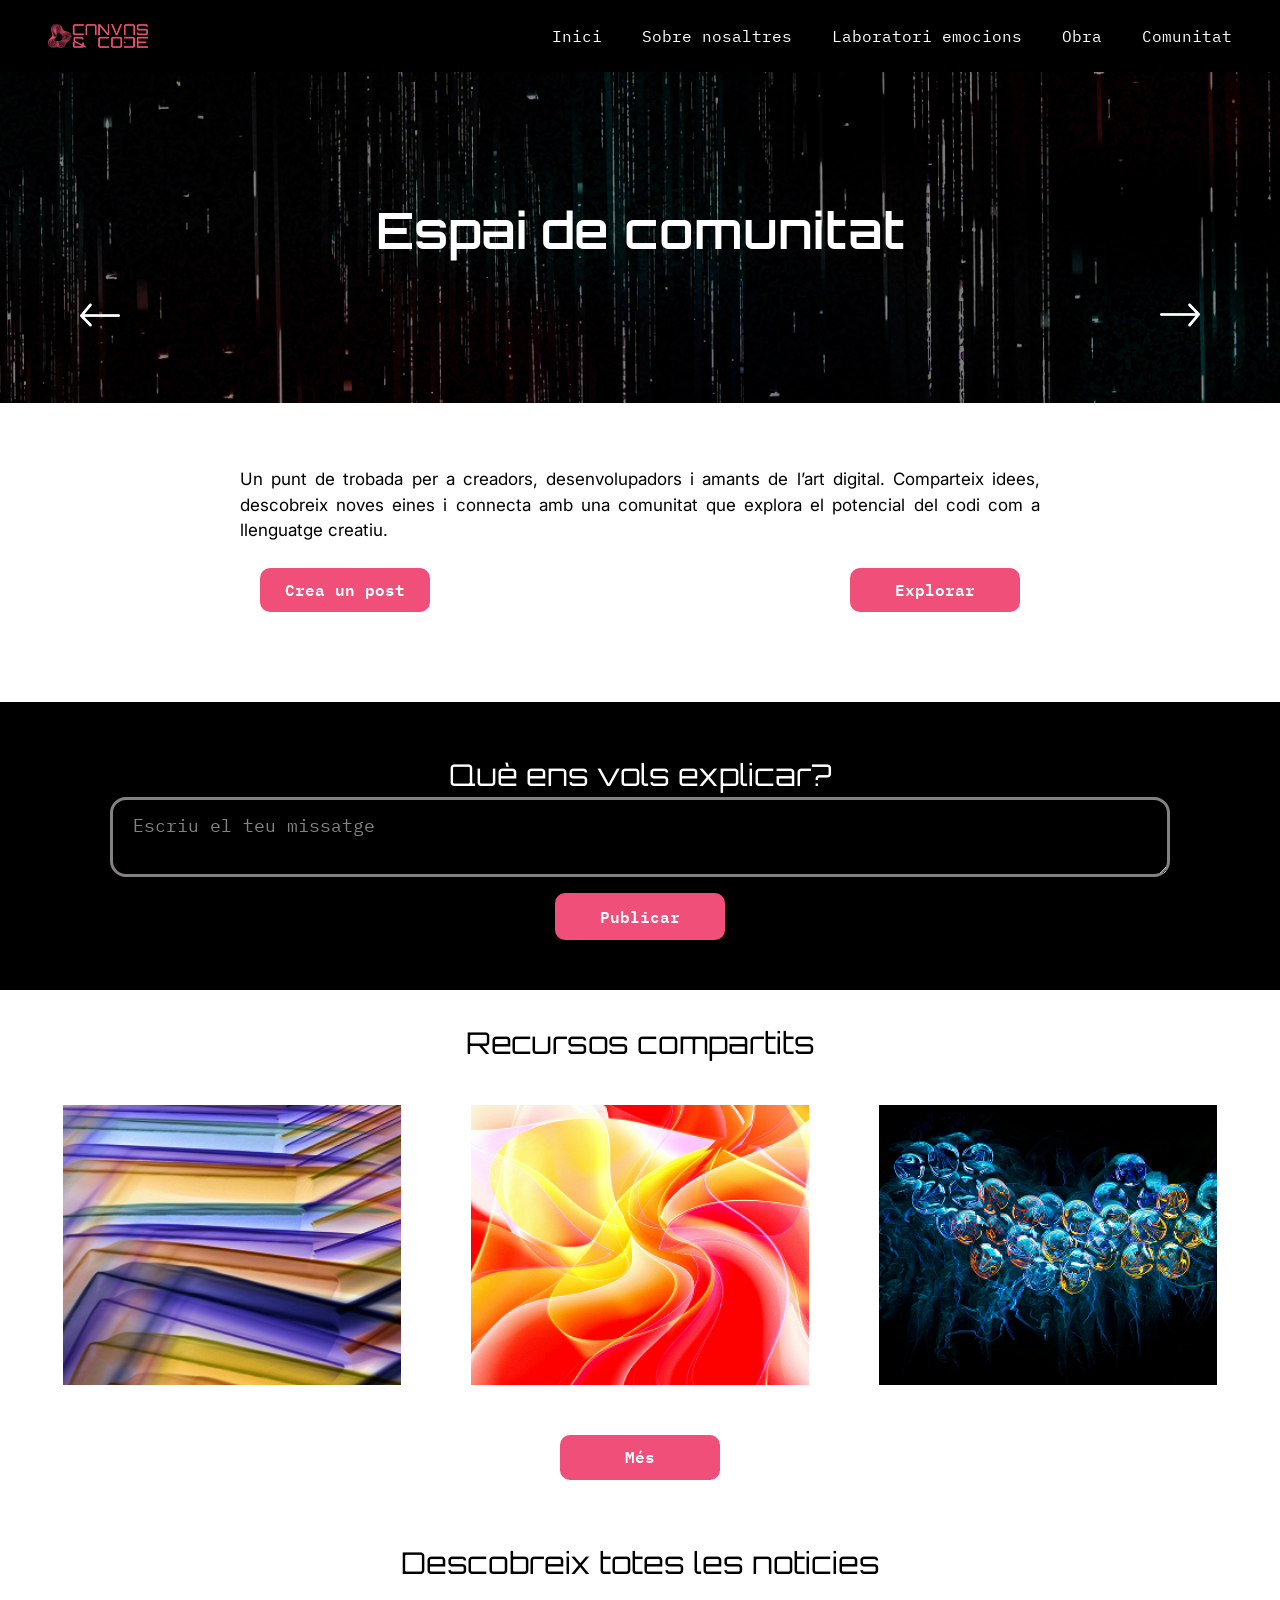
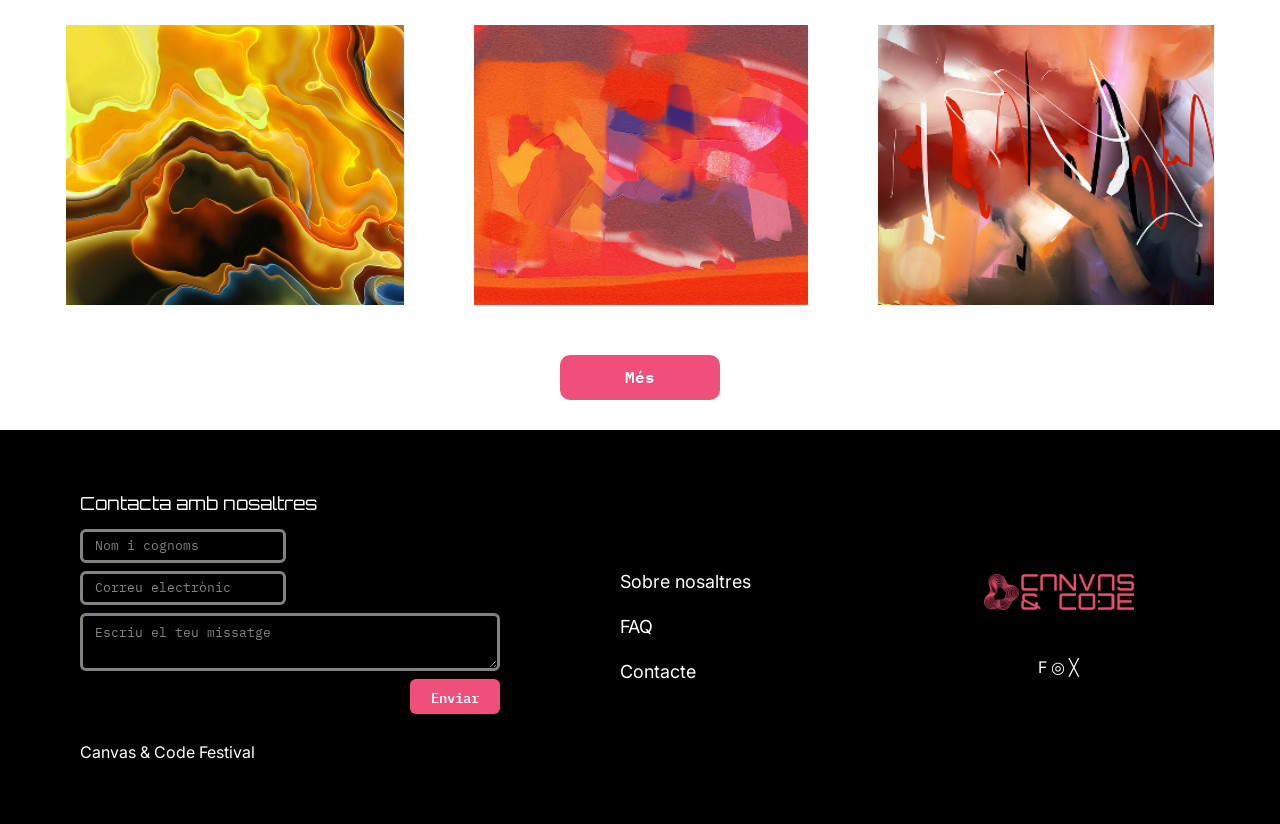
==== html/comunitat.html @ eeadcdd1 "Add files via upload" ====
<!DOCTYPE html>
<html lang="ca">

<head>
    <meta charset="UTF-8">
    <meta name="viewport" content="width=device-width, initial-scale=1.0">

    <title>Comunitat | Canvas & Code</title>

    <link rel="stylesheet" href="../css/reset.css">
    <link rel="stylesheet" href="../css/style.css">
    <link rel="stylesheet" href="../css/responsive.css">

    <script src="../JS/menu.js" defer></script>
</head>

<body>

     <header class="header">

        <div class="topbar">
            <a href="../index.html">
                <img src="../assets/img/logo.png" alt="Logo Canvas&Code" class="logo">
            </a>

            <button class="menuBoto" aria-label="Obrir menu" aria-expanded="false">
                  <img src="../assets/img/MenuHamburguesa.png" alt="" class="menu-icon">
                </button>

        <nav class="nav" aria-label="Navegació principal">

            <ul>
                <li><a href="../index.html">Inici</a></li>
                <li><a href="sobrenosaltres.html">Sobre nosaltres</a></li>
                <li><a href="laboratoriemocions.html">Laboratori emocions</a></li>
                <li><a href="obra.html">Obra</a></li>
                <li><a href="comunitat.html">Comunitat</a></li>
            </ul>
        </nav>
 </div>
    </header>

    <main>

        <section class="capçalera">
            <buton class="fletxa fletxa-esquerra" type="button" aria-label="Imatge anterior">
                <img src="../assets/img/Fletxa2.png" alt="Fletxa esquerra per passar">
            </buton>
            <div>
                <h1>Espai de comunitat</h1>
                </div>
                 <buton class="fletxa fletxa-dreta" type="button" aria-label="Imatge següent">
                <img src="../assets/img/Fletxa1.png" alt="Fletxa dreta per passar">
            </buton>
        </section>


        <section class="section">
            <p class="introFestival">Un punt de trobada per a creadors, desenvolupadors i amants de l’art digital. Comparteix idees, descobreix noves eines i connecta amb una comunitat que explora el potencial del codi com a llenguatge creatiu.</p>
            <div class="ColorBotonsDos">
            <a href="../exposicio.html" class="boto">Crea un post</a>
            <a href="../exposicio.html" class="boto">Explorar</a>
            </div>
        </section>

        <section class="section section-FormulariNegre QueExplicar">
            <h2>Què ens vols explicar?</h2>
            <form class="CasellaEscriure">
                <textarea id="Escriure" name="post-text" placeholder="Escriu el teu missatge"></textarea>
                <button type="submit" class="boto">Publicar</button>
            </form>
        </section>
    
        <section class="section comunitat recursosSection">
            <h2>Recursos compartits</h2>
            <div class="recursosGrid">
                <img src="../assets/img/Compartits1.png" alt="xxx">
                <img src="../assets/img/Compartits2.png" alt="xxx">
                <img src="../assets/img/Compartits3.png" alt="xxx">
            </div>
        
            <div class="BotonsIntroduccio">
                <a href="../exposicio.html" class="boto">Més</a>
            </div>
        </section>

         <section class="section comunitat recursosSection">
            <h2>Descobreix totes les noticies</h2>
            <div class="recursosGrid">
                <img src="../assets/img/Noticies1.png" alt="xxx">
                <img src="../assets/img/Noticies2.png" alt="xxx">
                <img src="../assets/img/Noticies3.png" alt="xxx">
            </div>

             <div class="BotonsIntroduccio">
            <a href="../exposicio.html" class="boto">Més</a>
            </div>
        </section>

    

    </main>

    <footer class="Footer">

  <div class="footer-desktop">

    <div class="footer-contacte">
      <h2>Contacta amb nosaltres</h2>

      <form class="Formulari">
       <label for="nom">Nom i cognoms</label>
                    <input id="nom" type="text" placeholder="Nom i cognoms">
                    <label for="email">Correu electrònic</label>
                    <input id="email" type="email" placeholder="Correu electrònic">                    
                    <label for="missatge">Missatge</label>
                    <textarea id="missatge" placeholder="Escriu el teu missatge"></textarea>
                    <button type="submit" class="boto">Enviar</button>
      </form>

      <p>Canvas & Code Festival</p>
    </div>

    <nav class="footer-nav" aria-label="Enllaços del footer">
      <ul>
        <li><a href="sobre.html">Sobre nosaltres</a></li>
        <li><a href="#">FAQ</a></li>
        <li><a href="#">Contacte</a></li>
      </ul>
    </nav>

    <div class="footer-brand">
      <img src="../assets/img/logo.png" alt="Logo Canvas & Code" class="footer-logo">
      <div class="footer-socials">
        <span>F</span>
        <span>◎</span>
        <span>╳</span>
      </div>
    </div>

  </div>

</footer>
</body>
</html>
---- css/style.css ----
/*IMPORTACIÓ DE FONTS*/
@import url('https://fonts.googleapis.com/css2?family=IBM+Plex+Mono:wght@400;500;600&family=Inter:wght@400;500;600;700&family=Orbitron:wght@400;500;700&display=swap');

/*VARIABLES GLOBALS*/
:root{
    --color-black:#000;
    --color-white:#fff;
    --color-pink:#ef4f78;
    --color-gray:#83827e;

    --font-title: 'Orbitron', sans-serif;
    --font-text: 'Inter', sans-serif;
    --font-button: 'IBM Plex Mono', monospace;
}

/*ESTILS GENERALS*/
body{
    font-family:var(--font-text);
    background-color: var(--color-white);
    color: var(--color-black);
    line-height: 1.5;
    overflow-x: hidden;
}

h1,
h2,
h3,
h4{
    font-family: var(--font-title);
    font-weight: 400;
}

img{
    max-width: 100%;
}

/*HEADER I MENÚ*/
.header{
    background-color: var(--color-black);
    color: var(--color-white);
    position: relative;

}

.topbar{
    display: flex;
    justify-content: space-between;
    align-items: center;
    padding: 20px;
}

.logo{
    width: 60px;
}

.menuBoto{
    width: 36px;
    height: 28px;
    background: none;
    border: none;
    display: flex;
    flex-direction: column;
    justify-content: space-between;
    cursor: pointer;
}

.menuBoto img {
  width: 100%;
  display: block;
}

.nav{
    display: none;
    position: absolute;
    top: 80px;
    right: 20px;
    background-color: #000;
    padding: 20px;
    border: 1px solid #fff;
    z-index: 1000;
}

.nav.open {
  display: block;
}

.nav ul{
    list-style: none;
}
.nav li{
    margin-bottom: 16px;
}

.nav a{
  color: #fff;
  text-decoration: none;
  font-family: var(--font-button);
}

  .footer-Socials {
    display: flex;
    justify-content: center;
    flex-direction: row;
    gap: 22px;
    font-size: 30px;
    color: var(--color-white);
  }



/*CAPÇALERA*/
.capçalera{
    text-align: center;
    padding: 45px 20px;
    background-size: cover;
    background-position: center;
    background-image: url("../assets/img/home-festival.png");

}

.TitolCapçalera{
    width: 300px;
    margin:0 auto 30px;
}

.capçalera h1{
    color: var(--color-white);
    font-size: 30px;
    margin-bottom: 16px;
    font-weight: 600;
}

.capçalera p{
    color: var(--color-white);
    margin-bottom: 32px;
    font-size: 18px;
}

.fletxa{
    display:none;
}

/*BOTONS*/
.boto, .botoUn{
    display: flex;
    justify-content: center;
    align-items: center;
    width: 140px;
    min-height: 42px;
    background-color: var(--color-pink);
    color: var(--color-white);
    text-decoration: none;
    font-family: var(--font-button);
    font-weight: 600;
    font-size: 16px;
    border: none;
    border-radius: 10px;
    cursor: pointer;
    margin: 10px auto 0;
    padding: 10px 14px;
    transition: background 0.3s ease, opacity 0.3s ease;
}

.boto:hover, .botoUn:hover{
    background: linear-gradient(90deg, #5b9bd5 0%, #ef4f78 100%);
}

.boto:active, .botoUn:active{
    background: #a33450;

}

.boto:disabled, .botoUn:disabled,
.boto.disabled,
.botoUn.disabled {
    background-color: #83827e;
    color: #d9d9d9;
    cursor: not-allowed;
}

.BotonsIntroduccio,
.BotonsEines,
.ColorBotons {
    width: 100%;
    display: flex;
    flex-direction: column;
    align-items: center;
    gap: 14px;
}

/*SECCIONS GENERALS*/
.section{
    padding: 35px 25px;
}

.section h2{
    text-align: center;
    font-size: 20px;
}

.section p{
    display: flex;
    justify-content: center;
    text-align: justify;
}

.section img{
    display:block;
    margin:0 auto 24px;
    margin-bottom: 5px;
    width: 400px;
    margin-top: 20px;
}

.section-FormulariNegre,
.seccioNegre {
    background-color: var(--color-black);
    color: var(--color-white);
    padding-bottom: 50px;
}

.seccioNegre {
    margin-top: 39px;

}

/*PÀGINA INICI*/
.introFestival{
    padding: 30px 28px;
    text-align: justify;
    background-color: #ffffff;
    padding: 14px 0px;
    max-width: 760px;
}

#introFestival{
  font-family: var(--font-text);
  font-size: 15px;
  line-height: 1.45;
  text-align: justify;
}

.BotonsIntroduccio{
    width: 100%;
    display: flex;
    flex-direction: column;
    align-items: center;
    gap: 2px;
}

.textExplora{
    padding: 30px 28px;
    text-align: center;
    padding: 14px 28px;
}

.textExplora p{
 font-family: var(--font-text);
  font-size: 15px;
  line-height: 1.45;
  text-align: justify;
}

.innovacioValor{
    margin-top: 30px;
}
.BotonsEines{
    width: 100%;
    display: flex;
    flex-direction: column;
    align-items: center;
    gap: 14px;
    margin-top: 20px;
}

.ImatgesEines{
    margin-top: 26px;
}

.imatgesFinal, .imatgesFinalDos{
    margin-top: 30px;
    flex-direction: column;
    display: flex;
}

.imatgesFinal{
    gap: 10px;
}

/*PÀGINA SOBRE NOSALTRES*/
.sectionMissio{
    padding: 10px 25px;
    display: flex;
    flex-direction: column;
    align-items: center;
}

.sectionMissio h2{
    text-align: center;
    font-size: 20px;
}

.sectionMissio img{
    display:block;
    margin:0 auto 24px;
    margin-top: 6px;
    margin-bottom: 5px;
    width: 284px;

}

.ColorBotonsDos{
    display: flex;
    flex-direction: column;
    align-items: center;
    padding: 0px 0px 40px 0px;
}


/*FORMULARIS I CAIXES DE TEXT*/
.Formulari, .FormulariCodi {
  display: flex;
  flex-direction: column;
  align-items: center;
    width: 100%;
}

.Formulari{
    display: flex;
    flex-direction: column;
    gap: 12px;
    max-width: 420px;
    margin: 0 auto 48px;
}

.Formulari label{
    width: 100%;
    text-align: left;
    font-family: var(--font-button);
    font-size: 14px;
}

.Formulari input,
.Formulari textarea,
.CasellaEscriure textarea,
.FormulariCodi textarea{
    width: 100%;
    background-color: transparent;
    color: inherit;
    border: 3px solid var(--color-gray);
    border-radius: 16px;
    padding: 14px 20px;
    font-family: var(--font-button);
    font-size: 18px;
}

.Formulari input,
.Formulari textarea {
    border-color: var(--color-gray);
}

.Formulari input:focus,
.Formulari textarea:focus,
.CasellaEscriure textarea:focus,
.FormulariCodi textarea:focus {
    border-color: var(--color-pink);
    outline: none;
}

.Formulari input::placeholder,
.Formulari textarea::placeholder,
.CasellaEscriure textarea::placeholder,
.FormulariCodi textarea::placeholder {
    color:var(--color-gray);
}

/*CONTROLS EXPOSICIÓ*/
.controls-section {
  padding: 48px 24px;
  text-align: center;
  background-color: #fff;
}

.controls-section h2, .code-section h2 {
  font-family: var(--font-title);
  font-weight: 400;
  font-size: 24px;
  margin-bottom: 28px;
}

.GrupControl {
  margin-bottom: 18px;
  display: flex;
  flex-direction: column;
    align-items: center;
}

.GrupControl label {
  display: block;
  font-family: var(--font-text);
  font-size: 18px;
  
}

.GrupControl input[type="range"] {
  width: 100%;
  max-width: 300px;
  -webkit-appearance: none;
  appearance: none;
  background: transparent;
}

.GrupControl input[type="range"]::-webkit-slider-runnable-track {
  height: 14px;
  background-color: var(--color-gray);
  border-radius: 10px;
}

.GrupControl input[type="range"]::-webkit-slider-thumb {
    -webkit-appearance: none;
    appearance: none;
    width: 25px;
    height: 25px;
    border-radius: 30%;
    background-color: var(--color-pink);
    margin-top: -4px;
    cursor: pointer;
}

.ColorBotons {
  display: flex;
  flex-direction: column;
  align-items: center;
  gap: 5px;
  margin-bottom: 30px;
}

.modeBoto {
  width: 150px;
}

.controladors{
    margin-top: 20px;
    margin-bottom: 30px;
    width: 100%;
}

/*MODIFICACIÓ AMB CODI*/
.code-section {
  padding: 48px 24px;
  text-align: center;
  background-color: #fff;
}

.FormulariCodi textarea {
  width: 90%;
  margin: 20px;
  max-width: 420px;
  min-height: 180px;
  

}

/*FOOTER*/
.Footer{
    background-color: #000;
    color: #fff;
    padding: 64px 24px;
    text-align: center;
}

.footer-logo{
    width:140px;
    margin:0 auto 40px;
}

.Footer h2{
    font-size: 28px;
    margin-bottom: 32px;
}

.footer-nav ul{
    list-style: none;
}

.footer-nav li{
    margin-bottom: 18px;
}

.footer-nav a{
    color:#fff;
    text-decoration: none;
    font-family: var(--font-button);
    font-size: 15px;
}

.footer-nav a:hover{
    opacity: 0.7;
    transition: 0.3s;
}

/*ACCESSIBILITAT*/
a:focus,
button:focus,
input:focus,
textarea:focus {
  outline: 3px solid var(--color-pink);
  outline-offset: 4px;
}

.boto:focus,
.botoUn:focus {
  background-color: #85283f;
  outline: none;
}




/*RESPONSIVE TABLET a partir de 768px*/
@media (min-width: 768px) {

  .topbar {
    padding: 24px 48px;
  }

  .logo {
    width: 100px;
  }

  .capçalera {
    padding: 80px 40px;
  }

  .TitolCapçalera {
    width: 380px;
  }

  .section {
    padding: 60px 80px;
  }

  .section p,
  #introFestival,
  .textExplora p {
    text-align: justify;
    max-width: 620px;
    margin-left: auto;
    margin-right: auto;
    font-size: 17px;
  }

  .boto,
  .botoUn {
    width: 170px;
  }

  .BotonsIntroduccio,
  .BotonsEines,
  .ColorBotons {
    gap: 16px;
  }

  .Footer {
    padding: 35px 70px;
  }

  .footer-logo {
    width: 170px;
  }

  .Footer h2 {
    font-size: 34px;
  }
}

/*CARROUSEL*/
.carrusel{
    position: relative;
    min-height: 500px;

    display: flex;
    justify-content: center;
    align-items: center;
}

.carrusel-contingut{
    text-align: center;

}

.fletxa{
    position: absolute;
    top: 35%;
    transform: translateY(-50%);

    background: none;
    border: none;
    cursor: pointer;
    z-index: 10;

}

.fletxa-esquerra{
    left: 50px;

}

.fletxa-dreta{
    right: 50px;
}

.fletxa img{
    width: 60px;
    height: auto;
    display: block;
}


/*RESPONSIVE ORDINADOR a partir de 1024px*/

@media (min-width: 1024px) {

  /* Header */

  .topbar{
    display: flex;
    justify-content: space-between;
    align-items: center;
    padding: 24px 48px;
  }

  .menuBoto {
    display: none;
  }

  .nav {
    display: block;
    position: static;
    border: none;
    background: transparent;
    padding: 0;
  }

  .nav ul {
    display: flex;
    align-items: center;
    gap: 40px;
  }

  .nav li {
    margin-bottom: 0;
  }

  /* Hero */

  .capçalera {
    padding: 120px 60px;
  }

  .TitolCapçalera {
    width: 15em;
  }

  /* Seccions generals */

  .section {
    padding: 50px 110px;
  }

  .section p,
  #introFestival,
  .textExplora p {
    max-width: 800px;
  }

  /* Botons */

  .BotonsIntroduccio,
  .BotonsEines,
  .ColorBotons {
    flex-direction: row;
  }

  /* Imatges en grup */

  .imatgesFinal,
  .imatgesFinalDos {
    flex-direction: row;
    justify-content: center;
    gap: 100px;
  }

  .imatgesFinal img,
  .imatgesFinalDos img {
    width: 260px;
  }

  /* Controls exposició */

  .GrupControl input[type="range"] {
    max-width: 750px;
  }

  .FormulariCodi textarea {
    max-width: 750px;
    min-height: 300px;
  }

  /* Footer */

  .Footer {
    padding: 100px 80px;
  }

  .footer-nav ul {
    display: flex;
    justify-content: center;
    gap: 40px;
  }

  .footer-nav li {
    margin-bottom: 0;
  }

.introSection{
    max-width: 1200px;
  margin: 0 auto;
  display: grid;
  grid-template-columns: 520px 420px;
  align-items: center;
  column-gap: 90px;

}

.introContingut{
  width: 520px;
}

 .introSection h2 {
        text-align: left;
  font-size: 30px;
  line-height: 1.2;

    }

    .introImatge {
        width: 420px;
  margin: 0;


    }

   

    .BotonsIntroduccio .boto {
        width: 160px;
        min-height: 45px;
        margin-left: 0;
        margin-right: 0;
    }

    .Eines{
        margin: 0;
        text-align: center;
    }

    .Eines h2 {
  font-size: 30px;
  margin-bottom: 35px;
}

.ImatgesEines {
  display: flex;
  justify-content: center;
  align-items: flex-start;
  gap: 70px;
}

.eina-card {
  width: 280px;
  text-align: center;
}

.eina-card img {
  width: 280px;
  object-fit: cover;
  margin: 0 auto 12px;
}

.eina-card p {
font-weight: 500;
  text-align: center;
}

.BotonsEines {
  margin-top: 25px;
}

.exploraSection {
  padding: 70px 80px;
}

.exploraSection h2 {
  text-align: center;
  font-size: 30px;
  line-height: 1.2;
}

.exploraContingut {
  max-width: 1200px;
  margin: 0 auto;
  display: grid;
  grid-template-columns: 420px 520px;
  justify-content: center;
  align-items: center;
}

.exploraImatge {
  width: 420px;
  margin: 0 auto;
}

.exploraText{
    width: 520px;
}

.exploraText p {
  text-align: left;
  line-height: 1.3;
  margin-bottom: 35px;
}

.exploraText .BotonsIntroduccio {
    display: flex;
  flex-direction: row;
  justify-content: flex-start;
  gap: 24px;

}

.exploraText .boto {
  width: 180px;
  min-height: 48px;
  margin: 0;
}

.botoComunitat{
            width: 160px;
        min-height: 45px;

}

.valorSection{
      padding: 70px 80px;

}

.valorsSection h2 {
  text-align: center;
  font-size: 28px;
  margin-bottom: 40px;
}

.valorsGrid {
  display: flex;
  justify-content: center;
  gap: 60px;
}

.valorCard {
  width: 300px;
  text-align: center;
}

.valorCard img {
  width: 300px;
  height: 300px;
  object-fit: cover;
  margin: 0 auto 20px;
}

.valorCard h3 {
  font-family: var(--font-text);
  font-weight: 700;
  margin-bottom: 6px;
}

.valorCard p {
  line-height: 1.25;
  text-align: center;
}

.equipSection {
    padding: 70px 80px;
}

.equipSection h2 {
    text-align: center;
    margin-bottom: 40px;
    font-size: 30px;
}

.equipGrid {
    display: flex;
    justify-content: center;
    gap: 60px;
}

.equipCard {
    width: 320px;
    text-align: center;
}

.equipCard img {
    width: 320px;
    height: 320px;
    object-fit: cover;
    margin: 0 auto 20px;
}

.equipCard h3 {
    font-family: var(--font-text);
    font-weight: 700;
    margin-bottom: 10px;
}

.equipCard p {
    text-align: center;
    line-height: 1.3;
}

.galeriaFinal {

    display: grid;

    grid-template-columns: 1fr 1fr;

    grid-template-rows: 300px 200px 200px;

    gap: 0;

    max-width: 1200px;

    margin: 60px auto;
}

.galeriaFinal img {
    width: 100%;
    height: 100%;
    object-fit: cover;
}

/* ESQUERRA */

.img1 {
    grid-column: 1;
    grid-row: 1;
}

.img3 {
    grid-column: 1;
    grid-row: 2 / span 2;
}

/* DRETA */

.img2 {
    grid-column: 2;
    grid-row: 1 / span 2;
}

.img4 {
    grid-column: 2;
    grid-row: 3;
}

.img5 {
    grid-column: 2;
    grid-row: 4;
}
.exposicioIntro {
    max-width: 1200px;
    margin: 0 auto;

    display: flex;
    justify-content: center;
    align-items: flex-start;
    gap: 120px;

}

.exposicioText {
    width: 520px;

}

.exposicioText h2 {
    text-align: left;
    font-size: 30px;

}

.exposicioText p {
     max-width: 520px;
    margin: 0 0 30px 0;
    text-align: justify;
}

.exposicioImatge {
    width: 520px;
    margin: 0;
}
.obresGrid {
display: grid;
        grid-template-columns: repeat(3, 1fr);
        gap: 40px;
        max-width: 1200px;
        padding: 50px 110px;
}

.obraCard {

    display: flex;

    flex-direction: column;

    align-items: center;
}

.obraCard img {

    width: 100%;

    max-width: 350px;

    height: 290px;

    object-fit: cover;
}

.obraCard .botoUn {

    margin-top: 20px;

    width: 220px;

    text-align: center;
}

.recursosSection {
    max-width: 1400px;
    margin: 0 auto;
    padding: 30px 80px;
}

.recursosSection h2 {
    text-align: center;
    margin-bottom: 40px;
    font-size: 30px;
}

.recursosGrid {
    display: flex;
    justify-content: center;
    gap: 70px;
    margin-bottom: 40px;
}

.recursosGrid img {
    width: 340px;
    height: 280px;
    object-fit: cover;
    margin: 0;
}

.recursosSection .BotonsIntroduccio {
    justify-content: center;
}

.recursosSection .boto {
    width: 160px;
}

#fotoHistoria{
    margin-top: 20px;
    width: 100%;
}

.sectionHistoria h2{
    font-size: 30px;
}

.sectionMissio h2{
    font-size: 30px;
}

.sectionObra h2{
    font-size: 30px;
}

.Comunitat{
    max-width: 1200px;
    margin: 0 auto;
}

.Comunitat h2{
    font-size: 30px;
}

.historiaContingut p{
    max-width: 800px;
    margin: 0 auto;
}

.QueExplicar h2{
    font-size: 30px;
}
 .Footer {
    padding: 60px 80px;
  }

  .footer-desktop {
    max-width: 1200px;
  margin: 0 auto;

  display: grid;
  grid-template-columns: 1.2fr 0.6fr 0.7fr;
  align-items: center;
  gap: 55px;
  }

  .footer-contacte {
    text-align: left;
  }

  .footer-contacte h2 {
    text-align: left;
  font-size: 18px;
  margin-bottom: 12px;
  }

  .Formulari {
    max-width: 420px;
  margin: 0 0 26px;

  display: grid;
  grid-template-columns: 1fr 1fr;
  gap: 8px;
  }

  .Formulari label {
    display: none;
  }

  .Formulari input {
  height: 34px;
  padding: 6px 12px;
  font-size: 13px;
  border-radius: 6px;
}

  .Formulari input:first-of-type {
    grid-column: 1 / 2;
  }

  .Formulari input:nth-of-type(2) {
    grid-column: 1 / 2;
  }

  .Formulari textarea {
    grid-column: 1 / 3;
  height: 58px;
  min-height: 58px;
  padding: 8px 12px;
  font-size: 13px;
  border-radius: 6px;

  }

  .Formulari .boto {
    grid-column: 2 / 3;
  justify-self: end;

  width: 90px;
  min-height: 34px;
  margin: 0;
  padding: 6px 10px;
  font-size: 14px;
  border-radius: 6px;

  }

  .footer-copy {
  font-size: 12px;
  margin-top: 8px;
}

  .footer-nav ul {
    display: flex;
  flex-direction: column;
  gap: 18px;
  text-align: left;

  }

  .footer-nav a {
    font-size: 18px;
  font-family: var(--font-text);

  }

  .footer-brand {
    display: flex;
  flex-direction: column;
  align-items: center;
  gap: 45px;

  }

  .footer-logo {
    width: 150px;
  margin: 0;

  }


  .fletxa-esquerra{
    left: 80px;
}

.fletxa-dreta{
    right: 80px;
}

.fletxa img{
    width: 40px;
}

#TamanyImatgeFlux{
    width: 77%;
}

.ColorBotonsDos{
    display: flex;
    flex-direction: row;
    align-items: center;
    gap: 120px;
    padding: 0px 0px 40px 0px;
}

.fletxa {
    display: block;
}

.capçalera h1{
    font-size: 50px;
}
}
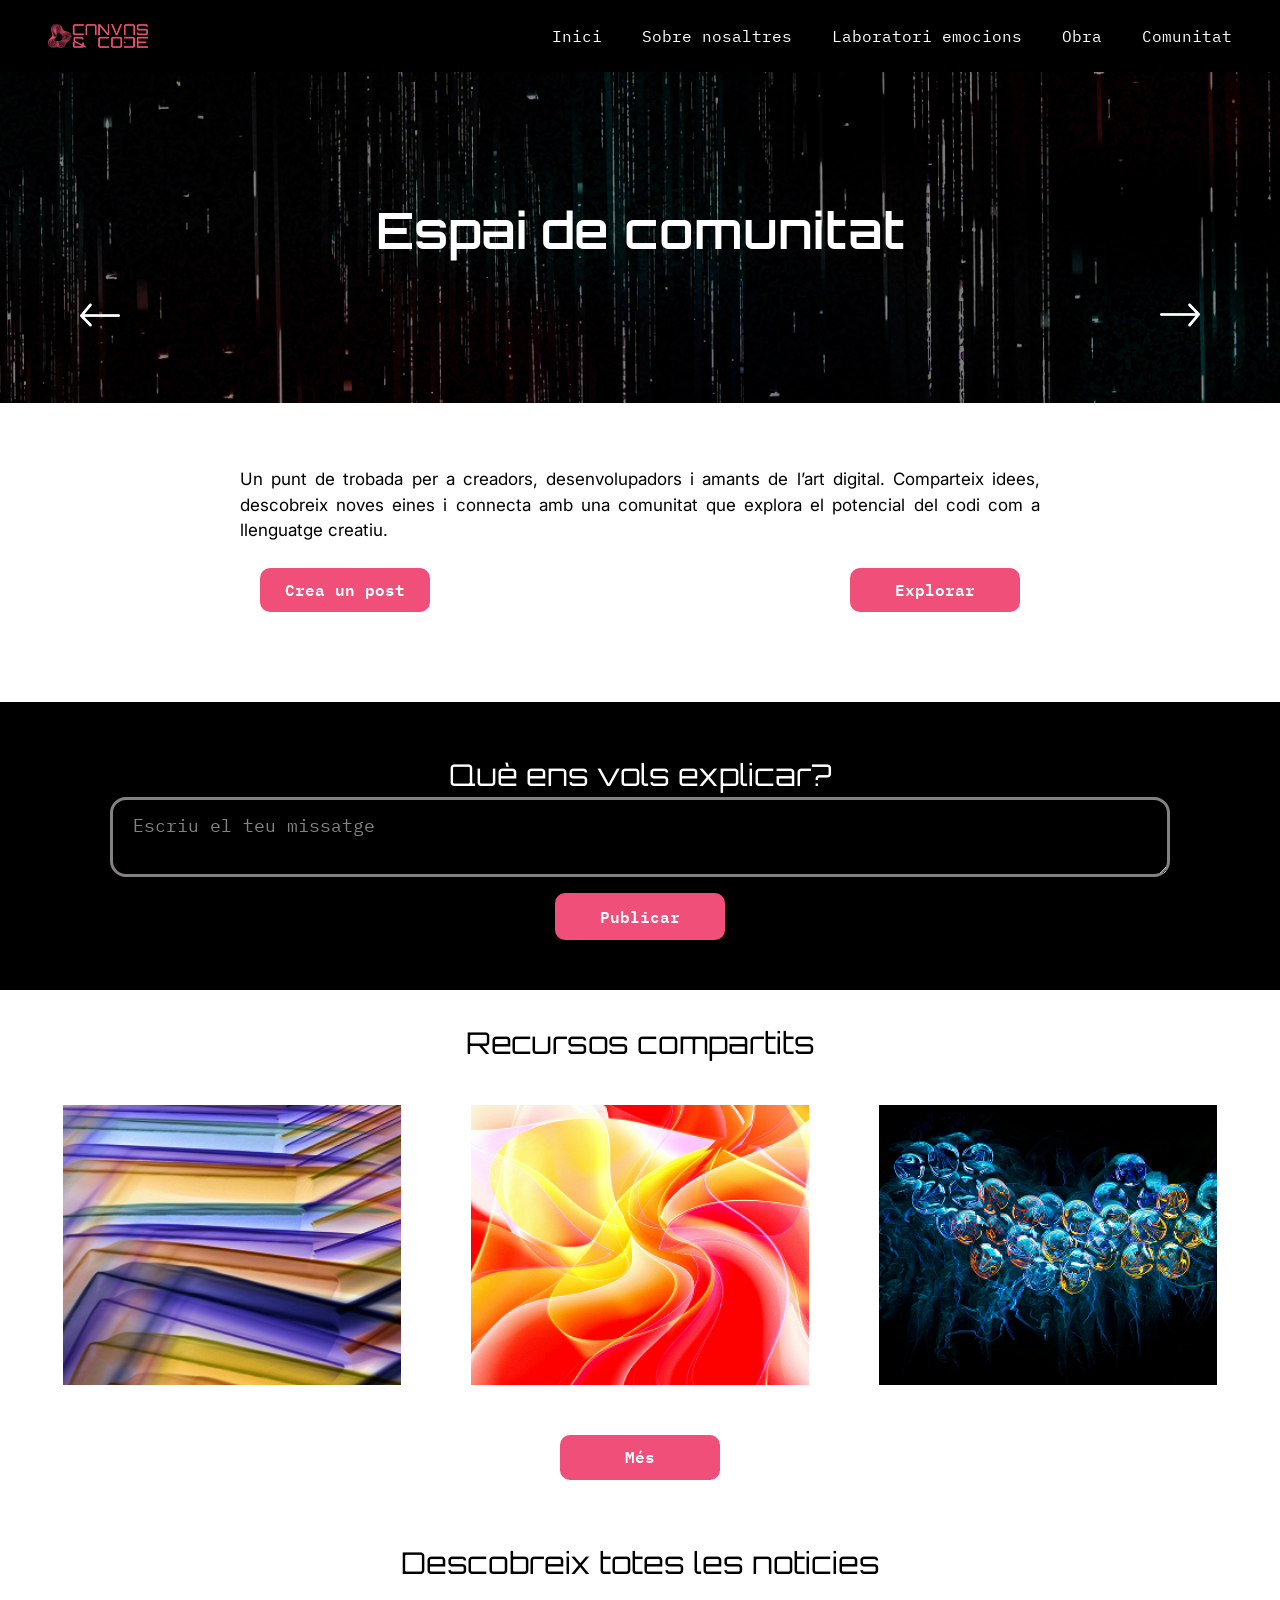
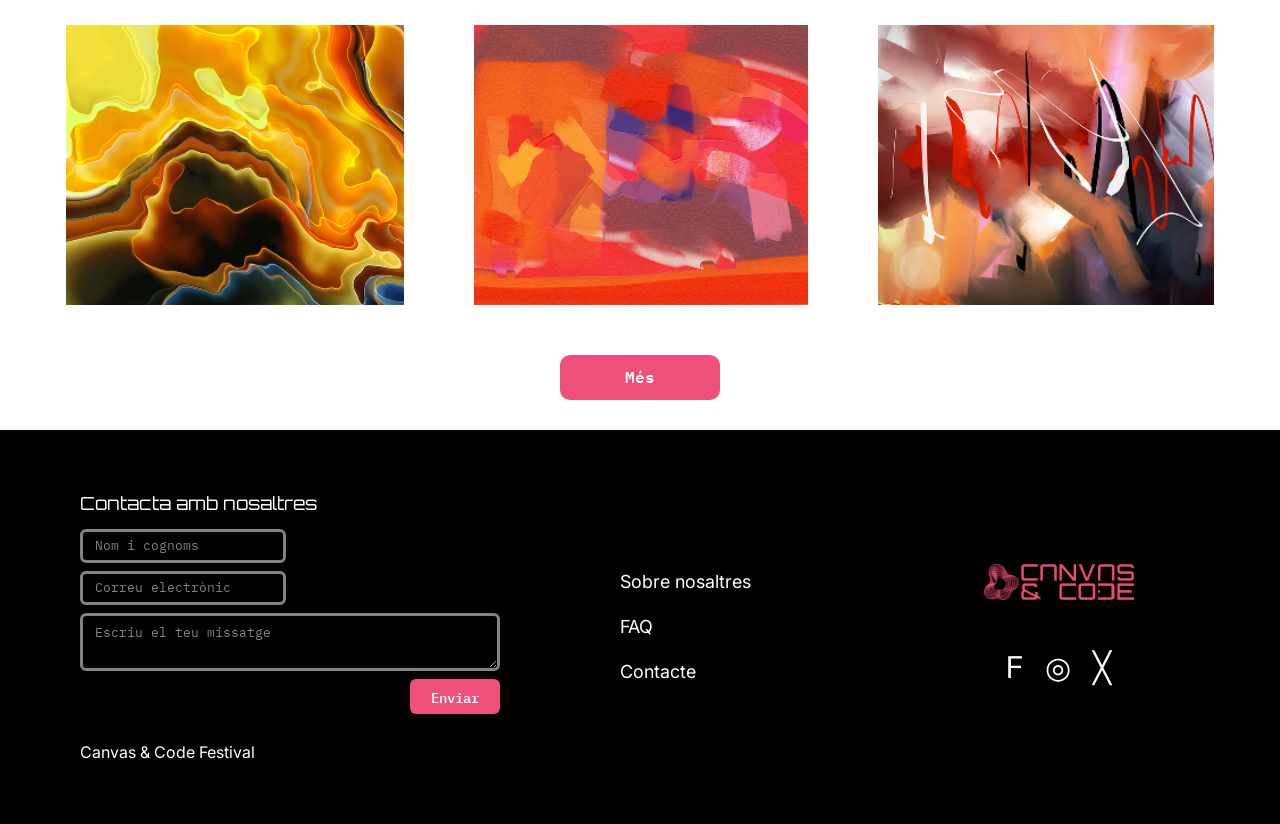
==== commit 960035fb: "Update comunitat.html" ====
--- a/html/comunitat.html
+++ b/html/comunitat.html
@@ -33,7 +33,7 @@
                 <li><a href="../index.html">Inici</a></li>
                 <li><a href="sobrenosaltres.html">Sobre nosaltres</a></li>
                 <li><a href="laboratoriemocions.html">Laboratori emocions</a></li>
-                <li><a href="obra.html">Obra</a></li>
+                <li><a href="Obra.html">Obra</a></li>
                 <li><a href="comunitat.html">Comunitat</a></li>
             </ul>
         </nav>
@@ -131,7 +131,7 @@
 
     <div class="footer-brand">
       <img src="../assets/img/logo.png" alt="Logo Canvas & Code" class="footer-logo">
-      <div class="footer-socials">
+      <div class="footer-Socials">
         <span>F</span>
         <span>◎</span>
         <span>╳</span>
@@ -142,4 +142,4 @@
 
 </footer>
 </body>
-</html>+</html>
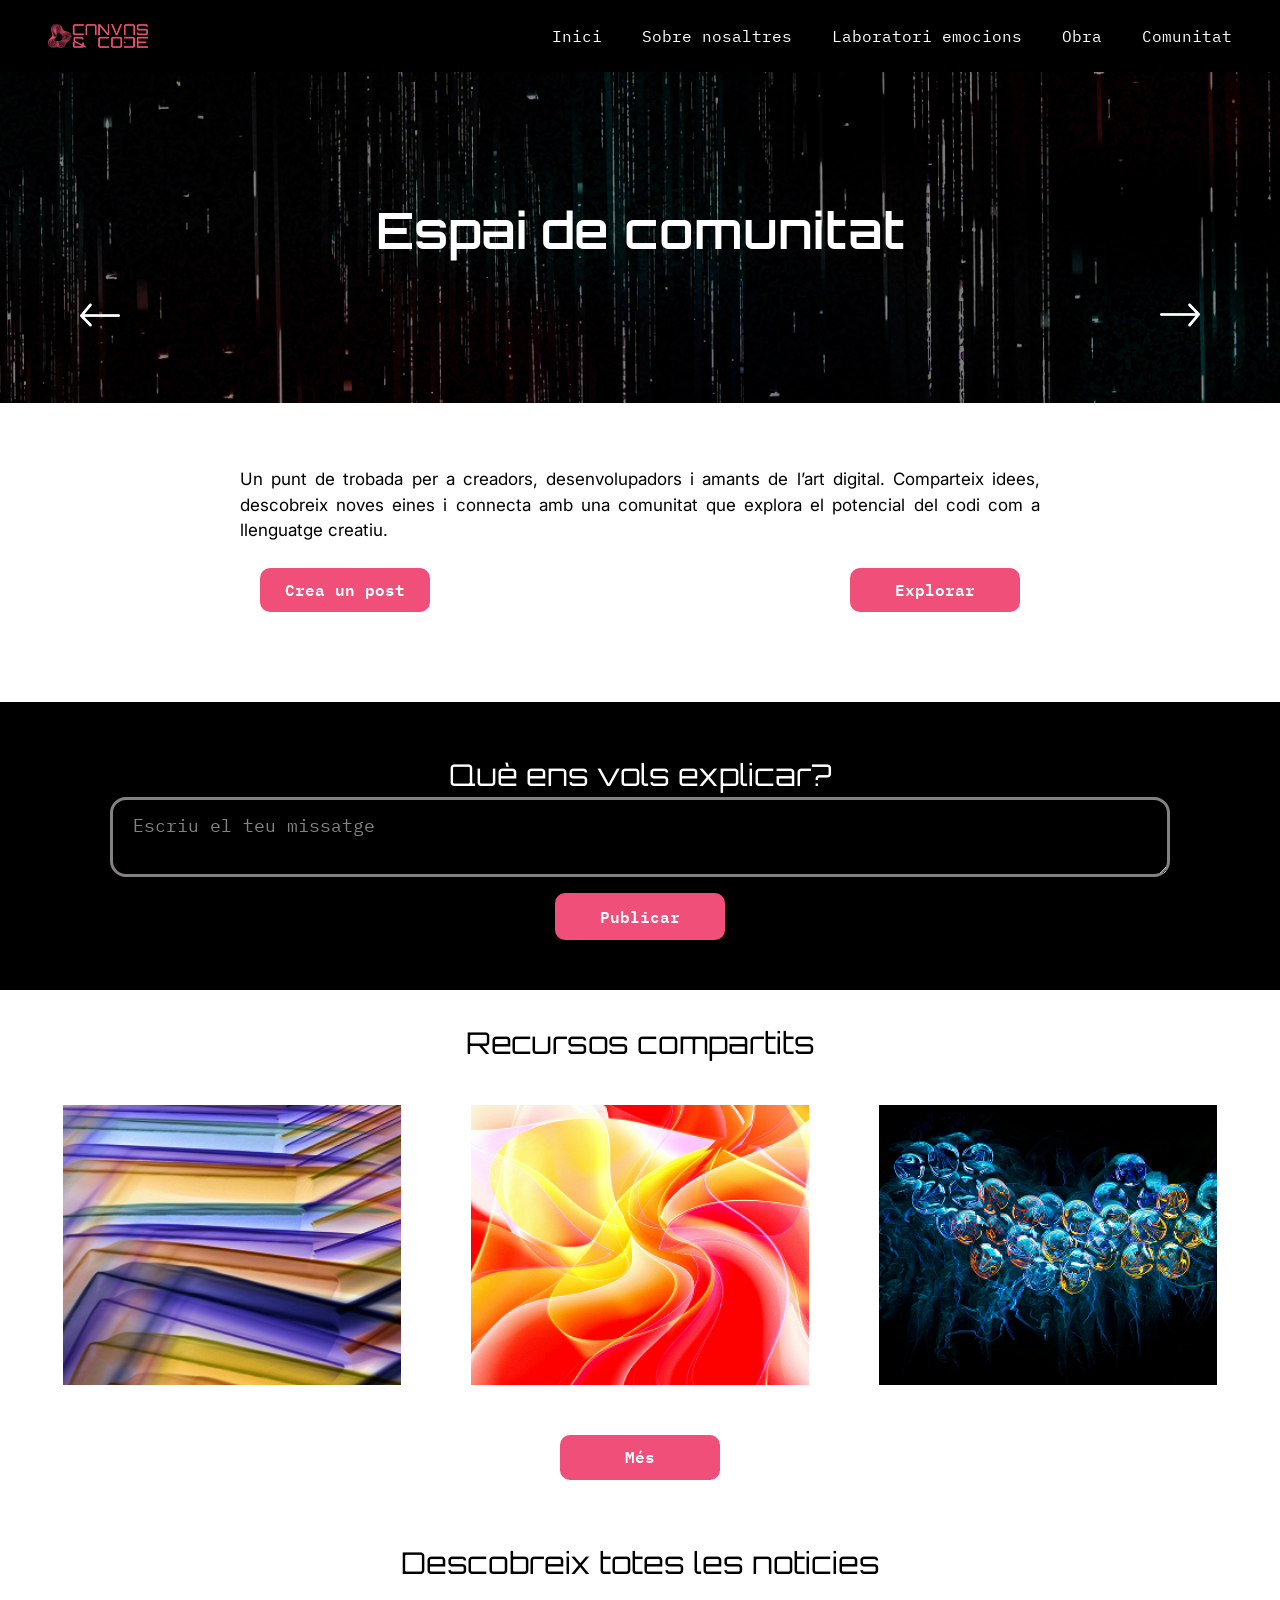
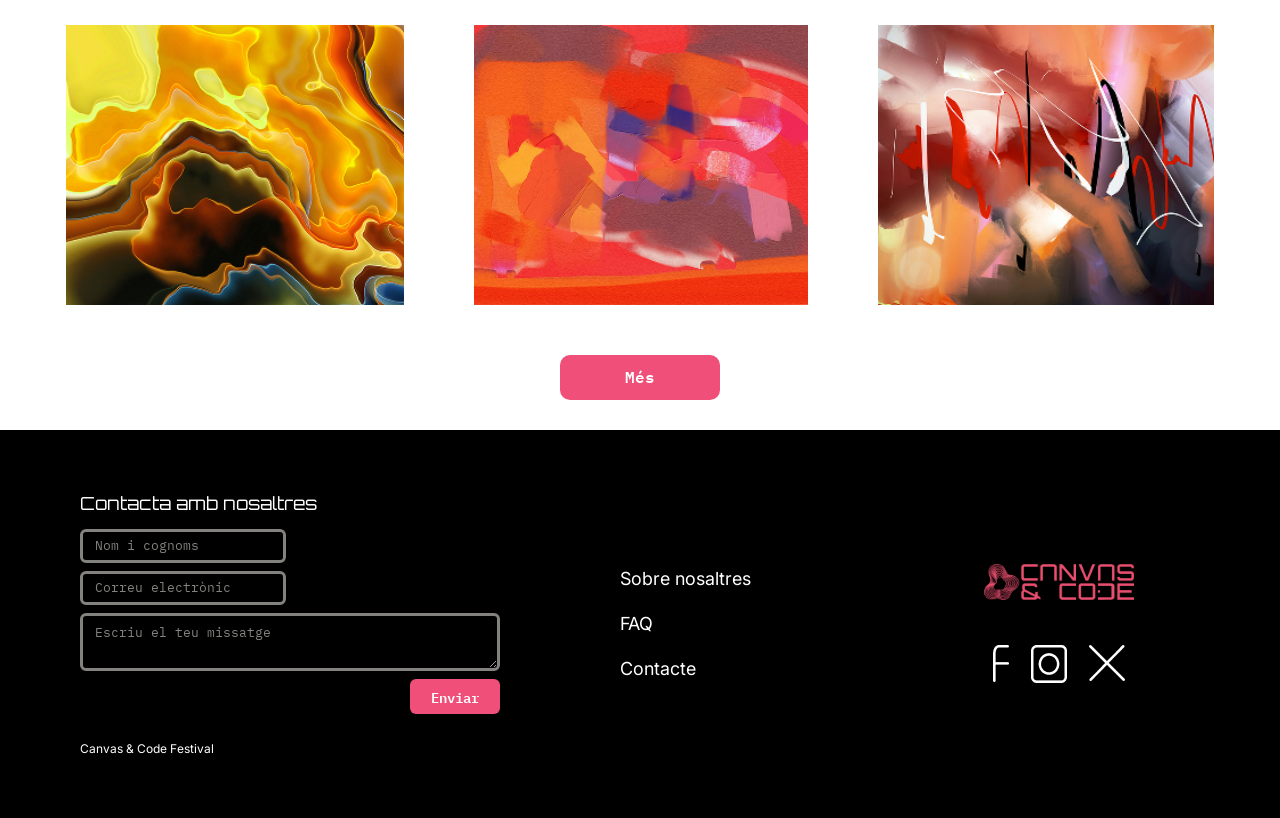
==== commit 851cb684: "Update comunitat.html" ====
--- a/html/comunitat.html
+++ b/html/comunitat.html
@@ -103,43 +103,42 @@
 
     <footer class="Footer">
 
-  <div class="footer-desktop">
+        <div class="footer-desktop">
+            <div class="footer-contacte">
+                <h2>Contacta amb nosaltres</h2>
 
-    <div class="footer-contacte">
-      <h2>Contacta amb nosaltres</h2>
-
-      <form class="Formulari">
-       <label for="nom">Nom i cognoms</label>
+                 <form class="Formulari">
+                     <label for="nom">Nom i cognoms</label>
                     <input id="nom" type="text" placeholder="Nom i cognoms">
                     <label for="email">Correu electrònic</label>
                     <input id="email" type="email" placeholder="Correu electrònic">                    
                     <label for="missatge">Missatge</label>
                     <textarea id="missatge" placeholder="Escriu el teu missatge"></textarea>
                     <button type="submit" class="boto">Enviar</button>
-      </form>
+                </form>
 
-      <p>Canvas & Code Festival</p>
-    </div>
+                <p class="footer-copy">Canvas & Code Festival</p>
+                </div>
+                
+                <nav class="footer-nav" aria-label="Enllaços del footer">
+                    <ul>
+                        <li><a href="html/sobrenosaltres.html">Sobre nosaltres</a></li>
+                        <li><a href="#">FAQ</a></li>
+                        <li><a href="#">Contacte</a></li>
+                    </ul>
+                </nav>
+    
+                <div class="footer-brand">
+                    <img src="../assets/img/logo.png" alt="Logo Canvas&Code" class="footer-logo">
 
-    <nav class="footer-nav" aria-label="Enllaços del footer">
-      <ul>
-        <li><a href="sobre.html">Sobre nosaltres</a></li>
-        <li><a href="#">FAQ</a></li>
-        <li><a href="#">Contacte</a></li>
-      </ul>
-    </nav>
+                    <div class="footer-Socials">
+                         <a href="#"><img src="../assets/img/Facebook.png" alt="Facebook"></a>
+                         <a href="#"><img src="../assets/img/Instagram.png" alt="Instagram"></a>
+                         <a href="#"><img src="../assets/img/Twitter.png" alt="Twitter"></a>
+                        </div>
+                    </div>
 
-    <div class="footer-brand">
-      <img src="../assets/img/logo.png" alt="Logo Canvas & Code" class="footer-logo">
-      <div class="footer-Socials">
-        <span>F</span>
-        <span>◎</span>
-        <span>╳</span>
-      </div>
-    </div>
-
-  </div>
-
-</footer>
+                </div>
+    </footer>
 </body>
 </html>
